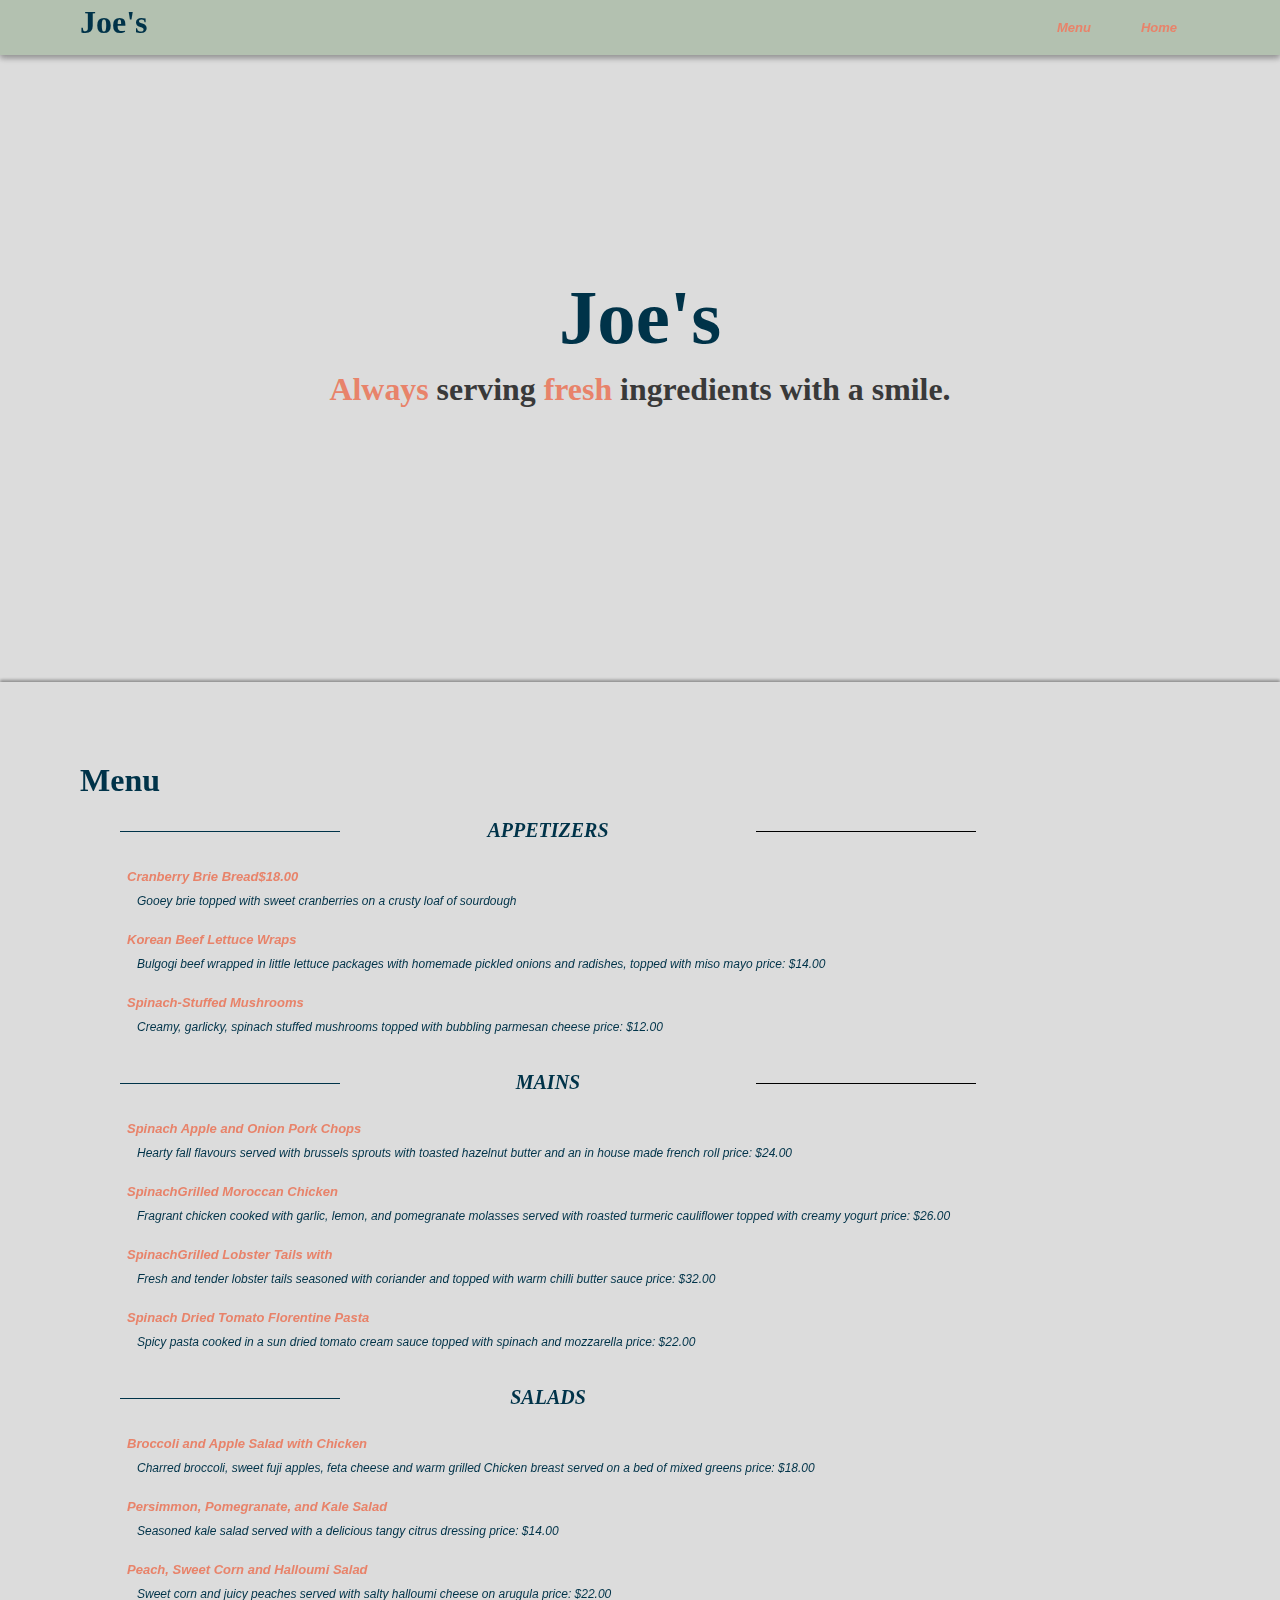
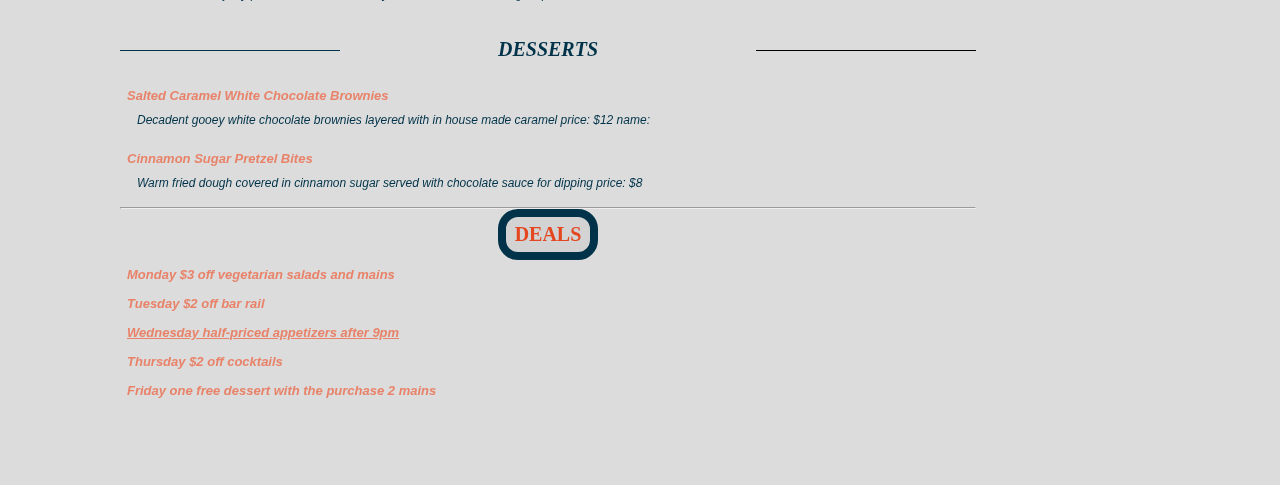
==== index.html @ 5ec44730 "color update on li" ====
<!DOCTYPE html>
<html lang="en">
  <head>
    <meta charset="UTF-8" />
    <meta name="viewport" content="width=device-width, initial-scale=1.0" />
    <meta http-equiv="X-UA-Compatible" content="ie=edge" />
    <link rel="stylesheet" href="./styles-readonly.css" />
    <link
      rel="stylesheet"
      href="https://use.fontawesome.com/releases/v5.5.0/css/all.css"
      integrity="sha384-B4dIYHKNBt8Bc12p+WXckhzcICo0wtJAoU8YZTY5qE0Id1GSseTk6S+L3BlXeVIU"
      crossorigin="anonymous"
    />
    <title>Joe's Restaurant</title>
    <!-- CSS Styling -->
    <style>
      /* FOR THIS CHALLENGE, WRITE ALL OF YOUR STYLING WITHIN THIS <style> TAG */
      /* PART 1 CSS */
      header {
        color: rgb(57, 57, 57);
      }
      h1 {
        font-style: Arial;
        margin-bottom: 10px;
        color: #003349;
      }
      h2 {
        color: #003349;
      }
      h3,
      h4,
      h6 {
        color: #003349;
        font-family: Larish Neue, serif;
        margin: 20px auto;
        text-align: center;
        font-size: 40px;
        max-width: 1000px;
        position: relative;
        font-size: 20px;
        font-style: oblique;
      }

      h3:before {
        content: "";
        display: block;
        width: 220px;
        height: 1px;
        background: #003349;
        position: absolute;
        left: 0;
        top: 50%;
        z-index: 1;
      }
      h3:after {
        content: "";
        display: block;
        width: 220px;
        height: 1px;
        background: #000;
        position: absolute;
        right: 0;
        top: 50%;
        z-index: 1;
      }
      h4:before {
        content: "";
        display: block;
        width: 220px;
        height: 1px;
        background: #003349;
        position: absolute;
        left: 0;
        top: 50%;
        z-index: 1;
      }
      h4:after {
        content: "";
        display: block;
        width: 220px;
        height: 1px;
        background: #000;
        position: absolute;
        right: 0;
        top: 50%;
        z-index: 1;
      }
      h6:before {
        content: "";
        display: block;
        width: 220px;
        height: 1px;
        background: #003349;
        position: absolute;
        left: 0;
        top: 50%;
        z-index: 1;
      }
      h6:after {
        content: "";
        display: block;
        width: 220px;
        height: 1px;
        background: #000;
        position: absolute;
        right: 0;
        top: 50%;
        z-index: 1;
      }
      h7 {
              color: rgb(228, 71, 32);

        text-align: center;
        display: block;
        margin: 0 auto;
        font-weight: 900;
        background: lightgray;
        width: 100px;
        padding: 6px;
        border: 8px solid #003349;
        font-size: 20px;
        border-radius: 20px;
      
      }
    
      p {
        font-family: Larsseit, sans-serif;
        color: #003349;
        font-size: 12px;
        padding: 10px;
        font-weight: 100;
        text-align: justify;
        margin: 0;
        font-style: oblique;
      }
      ul {
        text-align: justify;
        text-align: left;
      }
      li {
        color: rgb(232, 131, 106);

        font-family: Larsseit, sans-serif;
        list-style: none;
        font-size: 13px;
        font-weight: bold;
        text-align: left;
        font-style: italic;
        padding: 7px;
      }
      nav {
        background-color: rgb(179, 193, 176);
      }
      .line {
        color: #003349;
        font-family: Larish Neue, serif;
        margin: 20px auto;
        text-align: center;
        font-size: 40px;
        max-width: 1000px;
        position: relative;
        font-size: 20px;
        font-style: oblique;
      }

      .line::before {
        content: "";
        display: block;
        width: 220px;
        height: 1px;
        background: #003349;
        position: absolute;
        left: 0;
        top: 50%;
      }
      .container {
        max-width: 80%;
      }
      .highlight {
        color: rgb(232, 131, 106);
      }
      .apis{
        text-decoration: underline;
      }
 
      /* PART 2 CSS*/
    </style>
    <!-- END OF CSS -->
  </head>
  <body>
    <!-- HTML & CSS: PART 1 -->
    <header>
      <!-- 
      For this <header> element, write the following styling:
        - font color of rgb(57,57,57)
     -->
      <nav>
        <!--
      For this <nav> element, write the following styling:
        - background color of rgb(179,193,176). 
    -->
        <h1>Joe's</h1>
        <ul>
          <li>Menu</li>
          <li>Home</li>
        </ul>
      </nav>
      <div id="hero-container">
        <img
          src="https://drive.google.com/uc?export=view&id=1Jz937sGmWecge5XywqMkmqPoFqliUu9z"
          width="100%"
          alt="hero image"
        />
        <!-- 
        In this div above #greeting, we want to display a nice big hero image. 
        Below this comment, create an image tag and ensure it has the following:
          - Your image should have a width of 100%. 
          - The image you should show lives at this url (https://drive.google.com/uc?export=view&id=1Jz937sGmWecge5XywqMkmqPoFqliUu9z).
      -->

        <div id="greeting">
          <!-- 
          Below this comment, create a level-one header displaying the restaurant name. This is the main title of the page and should be above the slogan.
          Your h1 should have the following styling:
            - The font style should be Arial.
            - Should have a margin bottom of 10 pixels.
          -->
          <h1>Joe's</h1>
          <!-- 
          Apply a class name of "highlight" to each <span> tag in the level-five header below.
          For your class name write the styling to change the color of the font from black to rgb(232,131,106).
          -->
          <h5 id="slogan">
            <span class="highlight">Always</span> serving
            <span class="highlight">fresh</span> ingredients with a smile.
          </h5>
        </div>
        <i class="fas fa-chevron-down"></i>
      </div>
    </header>
    <!-- 
    HTML & CSS: PART 2 
    Follow the instructions / requirements presented in the prep course "Projects" tab > "Restaurant Website & Menu" > "Part 2"
  -->
    <main>
      <div class="container">
        <h2>Menu</h2>
        <!-- Create a restaurant menu here -->
        <ul>
          <h3>APPETIZERS</h3>

          <li>
            <strong> Cranberry Brie Bread</strong><span class="line2">$18.00</span>
            <p>
              Gooey brie topped with sweet cranberries on a crusty loaf of
              sourdough
            </p>
          </li>
          <li>
            <strong> Korean Beef Lettuce Wraps</strong>

            <p>
              Bulgogi beef wrapped in little lettuce packages with homemade
              pickled onions and radishes, topped with miso mayo price: $14.00
            </p>
          </li>
          <li>
            <strong>Spinach-Stuffed Mushrooms</strong>

            <p>
              Creamy, garlicky, spinach stuffed mushrooms topped with bubbling
              parmesan cheese price: $12.00
            </p>
          </li>
          <h4>MAINS</h4>
          <li>
            <strong>Spinach Apple and Onion Pork Chops</strong>
            <p>
              Hearty fall flavours served with brussels sprouts with toasted
              hazelnut butter and an in house made french roll price: $24.00
            </p>
          </li>

          <li>
            <strong>SpinachGrilled Moroccan Chicken</strong>
            <p>
              Fragrant chicken cooked with garlic, lemon, and pomegranate
              molasses served with roasted turmeric cauliflower topped with
              creamy yogurt price: $26.00
            </p>
          </li>
          <li>
            <strong>SpinachGrilled Lobster Tails with</strong>
            <p>
              Fresh and tender lobster tails seasoned with coriander and topped
              with warm chilli butter sauce price: $32.00
            </p>
          </li>
          <li>
            <strong>Spinach Dried Tomato Florentine Pasta</strong>
            <p>
              Spicy pasta cooked in a sun dried tomato cream sauce topped with
              spinach and mozzarella price: $22.00
            </p>
          </li>

          <h5 class="line">SALADS</h5>
          <li>
            <strong>Broccoli and Apple Salad with Chicken</strong>
            <p>
              Charred broccoli, sweet fuji apples, feta cheese and warm grilled
              Chicken breast served on a bed of mixed greens price: $18.00
            </p>
          </li>
          <li>
            <strong>Persimmon, Pomegranate, and Kale Salad</strong>
            <p>
              Seasoned kale salad served with a delicious tangy citrus dressing
              price: $14.00
            </p>
          </li>
          <li>
            <strong> Peach, Sweet Corn and Halloumi Salad </strong>
            <p>
              Sweet corn and juicy peaches served with salty halloumi cheese on
              arugula price: $22.00
            </p>
          </li>

          <h6>DESSERTS</h6>

          <li>
            <strong> Salted Caramel White Chocolate Brownies</strong>
            <p>
              Decadent gooey white chocolate brownies layered with in house made
              caramel price: $12 name:
            </p>
          </li>
          <li>
            <strong> Cinnamon Sugar Pretzel Bites </strong>
            <p>
              Warm fried dough covered in cinnamon sugar served with chocolate
              sauce for dipping price: $8
            </p>
          </li>
          <hr />
          <h7 class="deals"><stro>DEALS</stro></h7>
          <li class="salads">
            <i class="fas fa-spa"></i> Monday<span class="price"> $3 </span> off vegetarian salads and mains
          </li>
          <li class="bar"><i class="fas fa-beer"></i>
            </i>Tuesday<span class="price"> $2</span> off bar rail
          </li>
          <li class="apis"><i class="fas fa-drumstick-bite"></i> Wednesday half-priced appetizers after 9pm</li>
          <li class="cocktails"><i class="fas fa-cocktail"></i>Thursday<span class="price"> $2 </span>off cocktails</li>
          <li class="cream"><i class="fas fa-birthday-cake"></i> Friday one free dessert with the purchase 2 mains
          </li>
        </ul>
      </div>
    </main>
  </body>
</html>
---- styles-readonly.css ----
/* ######## DO NOT MODIFY THIS DOCUMENT ########  */

* {
  margin: 0;
  -webkit-box-sizing: border-box;
  box-sizing: border-box;
}

body {
  background-color: #b3c1b0;
  width: 100vw;
  min-height: 100vh;
}

header {
  width: 100vw;
  height: 53.3vw;
}

header nav {
  display: -webkit-box;
  display: -ms-flexbox;
  display: flex;
  -webkit-box-pack: justify;
  -ms-flex-pack: justify;
  justify-content: space-between;
  -webkit-box-align: center;
  -ms-flex-align: center;
  align-items: center;
  width: 100%;
  min-height: 55px;
  -webkit-box-shadow: 0 3px 6px rgba(0, 0, 0, 0.16),
    0 3px 6px rgba(0, 0, 0, 0.23);
  box-shadow: 0 3px 6px rgba(0, 0, 0, 0.16), 0 3px 6px rgba(0, 0, 0, 0.23);
  padding: 0 5rem;
  position: fixed;
  top: 0;
}

header nav li {
  margin: 0 1rem;
  list-style-type: none;
  display: inline-block;
}

#hero-container {
  position: fixed;
  z-index: -1;
  width: 100vw;
  height: 53.3vw;
  background-color: gainsboro;
  overflow: hidden;
}

#hero-container #greeting {
  position: absolute;
  top: 50%;
  left: 50%;
  font-size: 3vw;
  -webkit-transform: translate(-50%, -50%);
  transform: translate(-50%, -50%);
  text-align: center;
}

#hero-container i {
  position: absolute;
  top: 90%;
  left: 50%;
  font-size: 3vw;
  -webkit-transform: translate(-90%, -50%);
  transform: translate(-90%, -50%);
  text-align: center;
}

main {
  width: 100vw;
  min-height: 100vh;
  background-color: gainsboro;
  -webkit-box-shadow: 0 -2px 3px rgba(0, 0, 0, 0.16),
    0 -2px 3px rgba(0, 0, 0, 0.23);
  box-shadow: 0 -2px 3px rgba(0, 0, 0, 0.16), 0 -2px 3px rgba(0, 0, 0, 0.23);
  padding: 5rem;
}

main h2 {
  font-size: 2rem;
}
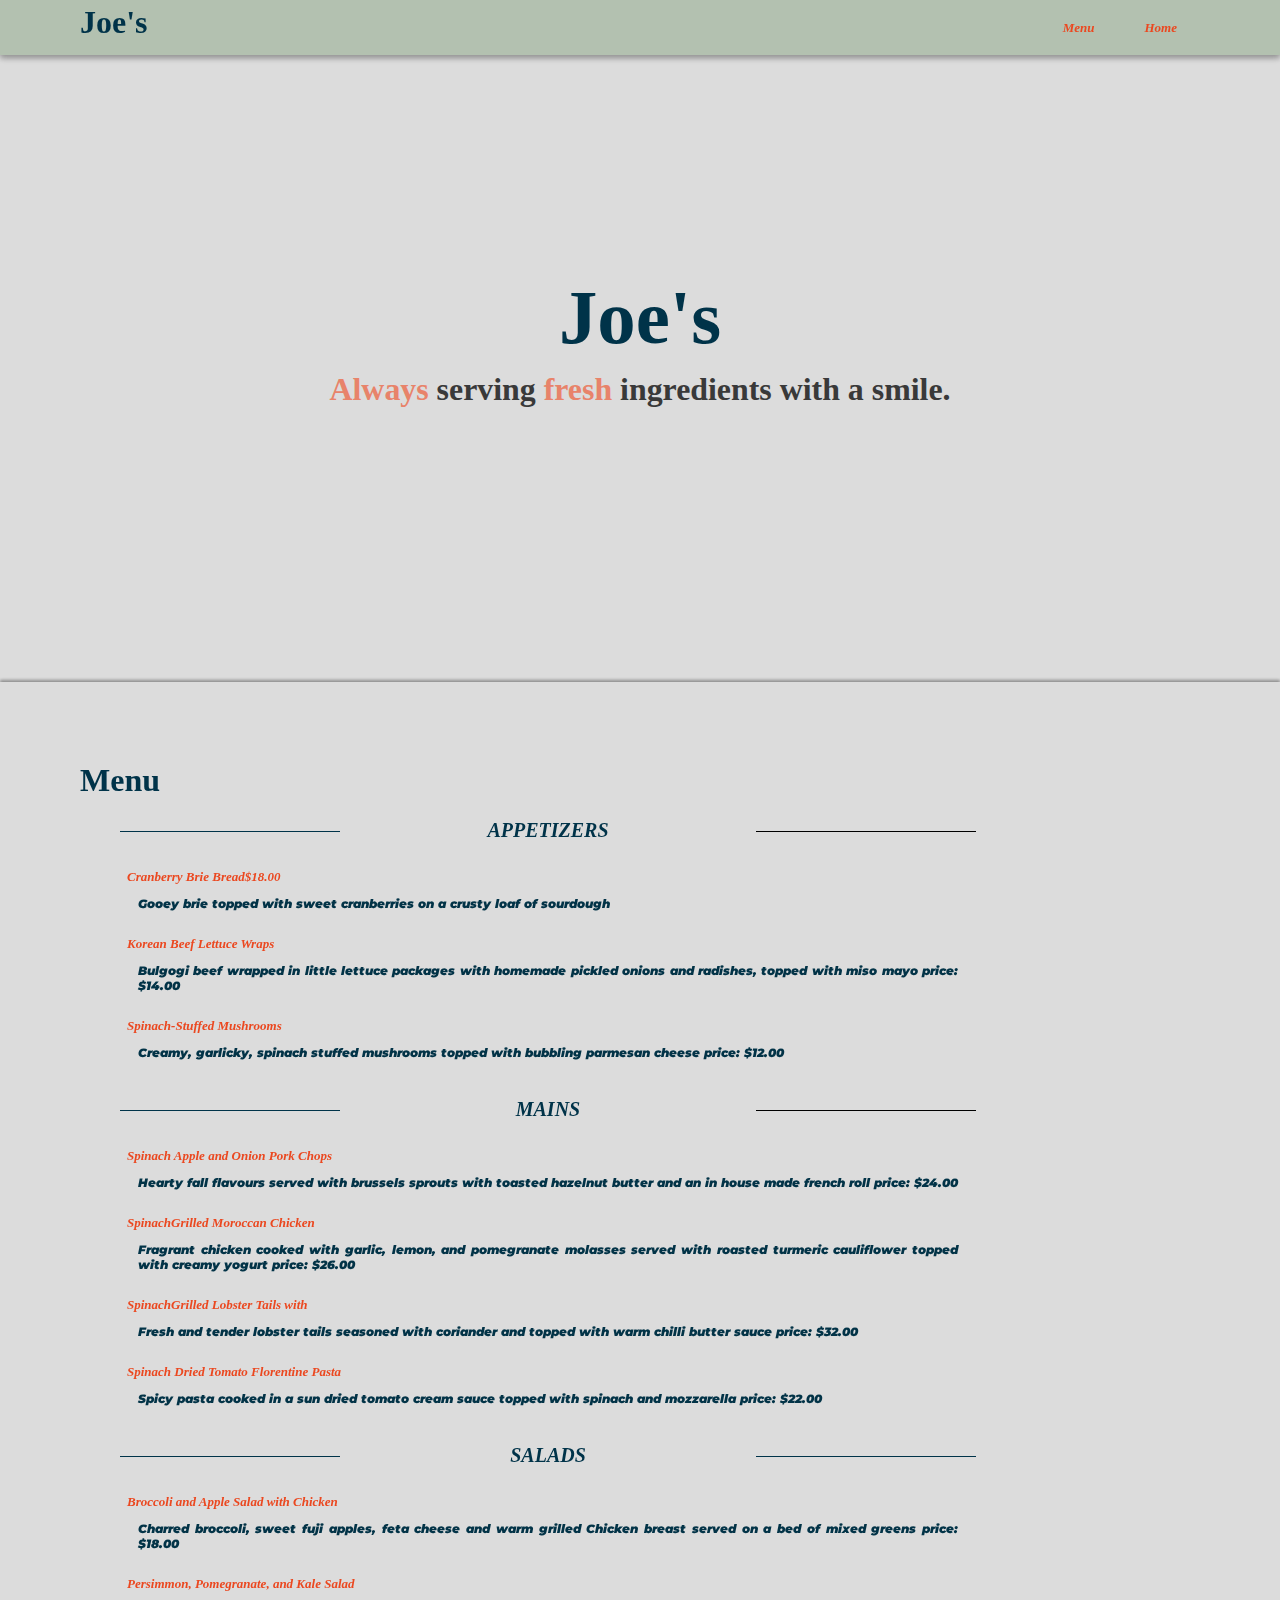
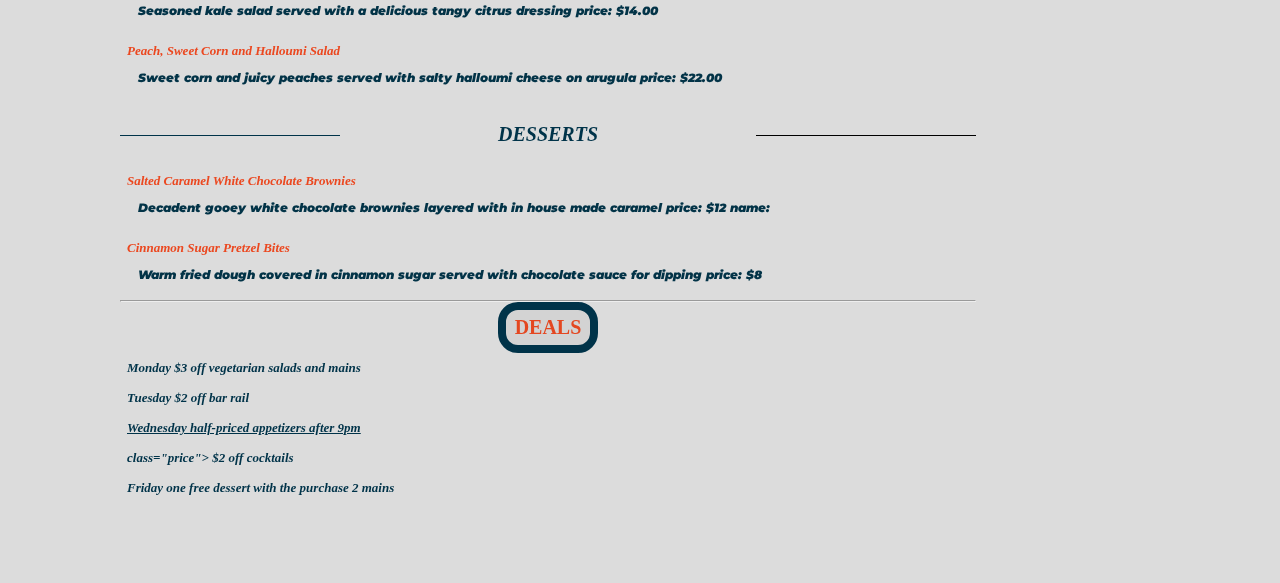
==== commit faf5dec6: "color update" ====
--- a/index.html
+++ b/index.html
@@ -11,6 +11,7 @@
       integrity="sha384-B4dIYHKNBt8Bc12p+WXckhzcICo0wtJAoU8YZTY5qE0Id1GSseTk6S+L3BlXeVIU"
       crossorigin="anonymous"
     />
+    <link href="https://fonts.googleapis.com/css2?family=Montserrat:wght@100&display=swap" rel="stylesheet">
     <title>Joe's Restaurant</title>
     <!-- CSS Styling -->
     <style>
@@ -124,28 +125,27 @@
       }
     
       p {
-        font-family: Larsseit, sans-serif;
-        color: #003349;
+        font-family: 'Montserrat', sans-serif;
+        color: #023347;
         font-size: 12px;
-        padding: 10px;
-        font-weight: 100;
+        padding: 11px;
+        font-weight: 1000;
         text-align: justify;
         margin: 0;
-        font-style: oblique;
+        font-style: italic;
       }
       ul {
         text-align: justify;
         text-align: left;
       }
       li {
-        color: rgb(232, 131, 106);
-
-        font-family: Larsseit, sans-serif;
+        color: rgb(235, 72, 32);
+        font-family: 'New Tegomin', serif;
         list-style: none;
         font-size: 13px;
         font-weight: bold;
         text-align: left;
-        font-style: italic;
+        font-style: oblique; 
         padding: 7px;
       }
       nav {
@@ -173,6 +173,17 @@
         left: 0;
         top: 50%;
       }
+        .line::after {
+        content: "";
+        display: block;
+        width: 220px;
+        height: 1px;
+        background: #003349;
+        position: absolute;
+        right: 0;
+        top: 50%;
+      }
+      
       .container {
         max-width: 80%;
       }
@@ -181,8 +192,38 @@
       }
       .apis{
         text-decoration: underline;
-      }
+        color: #003349;
+
+      }
+      .bar{
+      color: #003349;
+
+      }
+      .cocktails{
+                  color: #003349;
+
+      }
+    .salads{
+                color: #003349;
+
+    }  
+    .cream{
+                color: #003349;
+
+    }
+    .drum{
+      color:  #E65239;
+    }
  
+    .coktail{
+        color:#00ABF4;
+    }
+    .bday{
+       color:#F662D1 ;
+    }
+    .spa{
+        color: #A1AE25;
+    }
       /* PART 2 CSS*/
     </style>
     <!-- END OF CSS -->
@@ -345,15 +386,15 @@
           </li>
           <hr />
           <h7 class="deals"><stro>DEALS</stro></h7>
-          <li class="salads">
-            <i class="fas fa-spa"></i> Monday<span class="price"> $3 </span> off vegetarian salads and mains
+          <li class="salads"><span class="spa">
+            <i class="fas fa-spa"></i></span> Monday<span class="price"> $3 </span> off vegetarian salads and mains
           </li>
           <li class="bar"><i class="fas fa-beer"></i>
             </i>Tuesday<span class="price"> $2</span> off bar rail
           </li>
-          <li class="apis"><i class="fas fa-drumstick-bite"></i> Wednesday half-priced appetizers after 9pm</li>
-          <li class="cocktails"><i class="fas fa-cocktail"></i>Thursday<span class="price"> $2 </span>off cocktails</li>
-          <li class="cream"><i class="fas fa-birthday-cake"></i> Friday one free dessert with the purchase 2 mains
+          <li class="apis"><span class="drum"><i class="fas fa-drumstick-bite"></i></span>  Wednesday half-priced appetizers after 9pm</li>
+          <li class="cocktails"><span class="coktail"><i class="fas fa-cocktail"></i></span> class="price"> $2 </span>off cocktails</li>
+          <li class="cream"><span class="bday"><i class="fas fa-birthday-cake"></i></span> Friday one free dessert with the purchase 2 mains
           </li>
         </ul>
       </div>
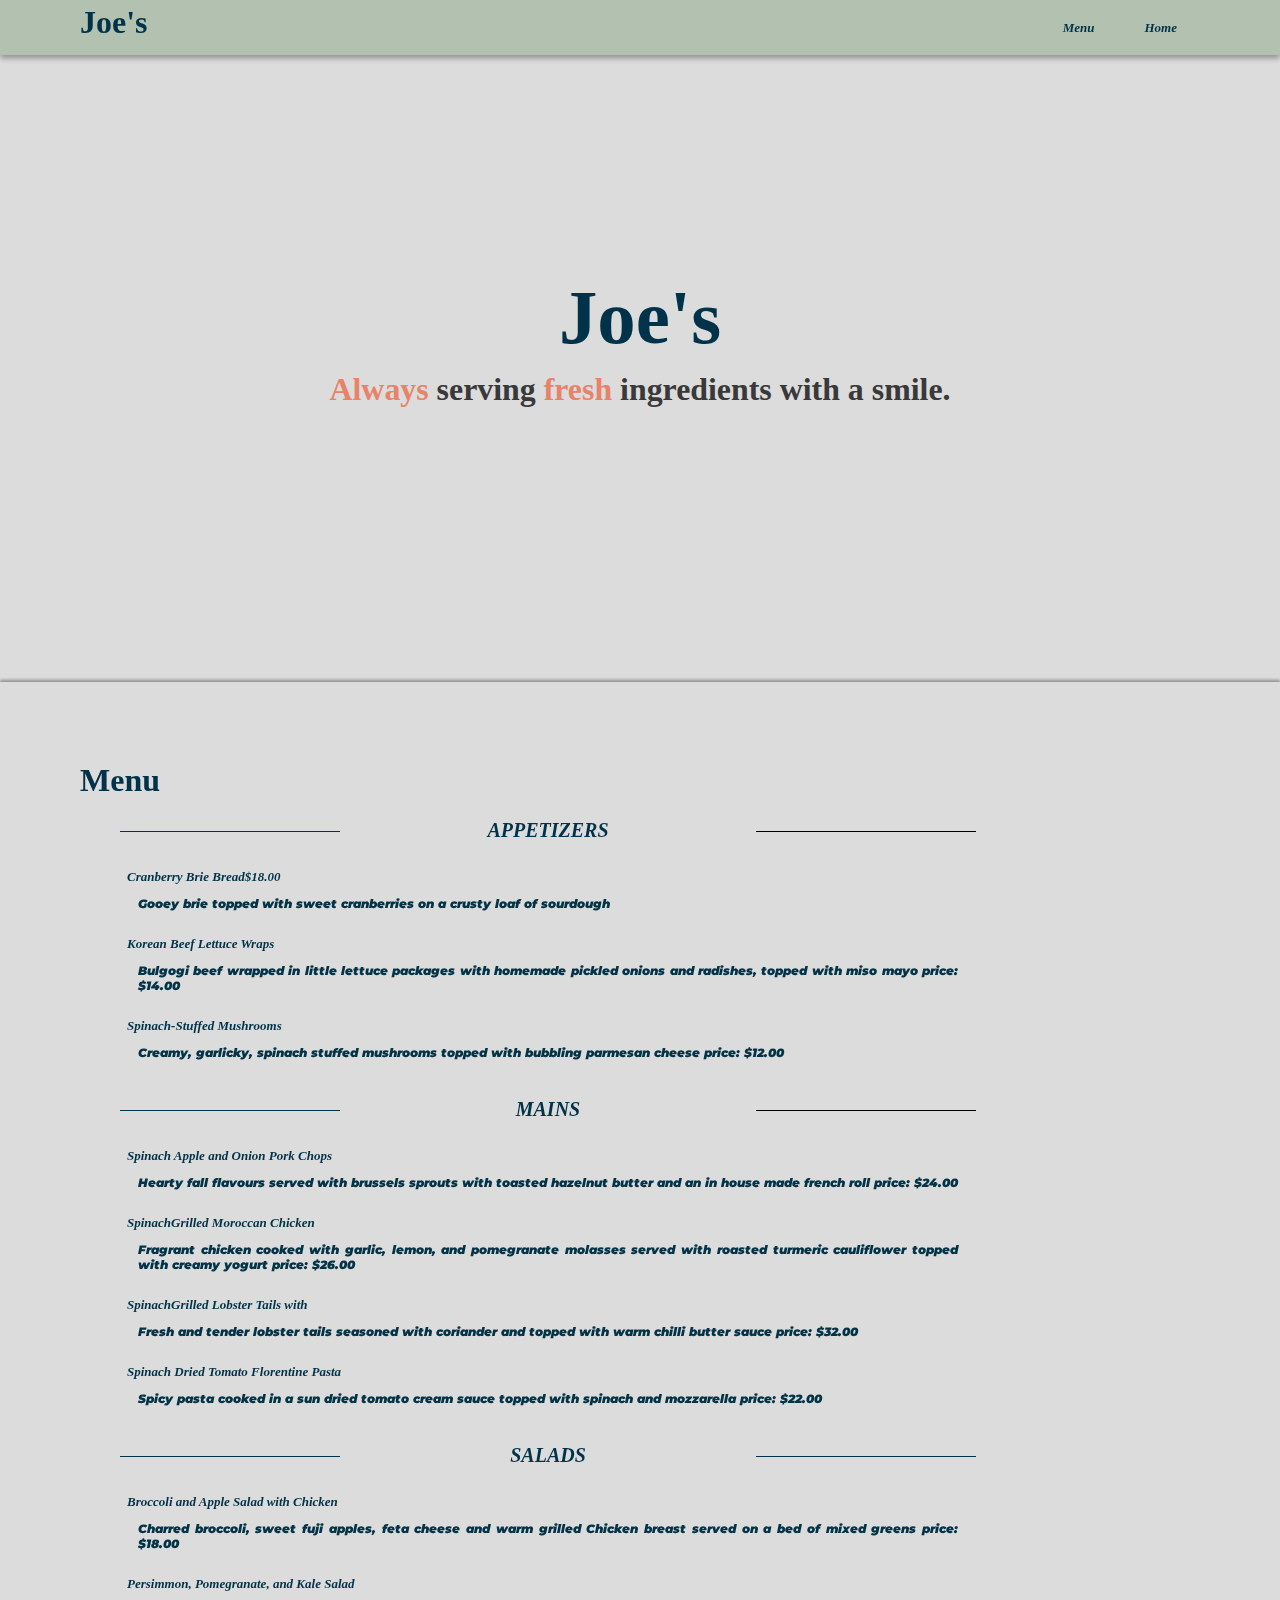
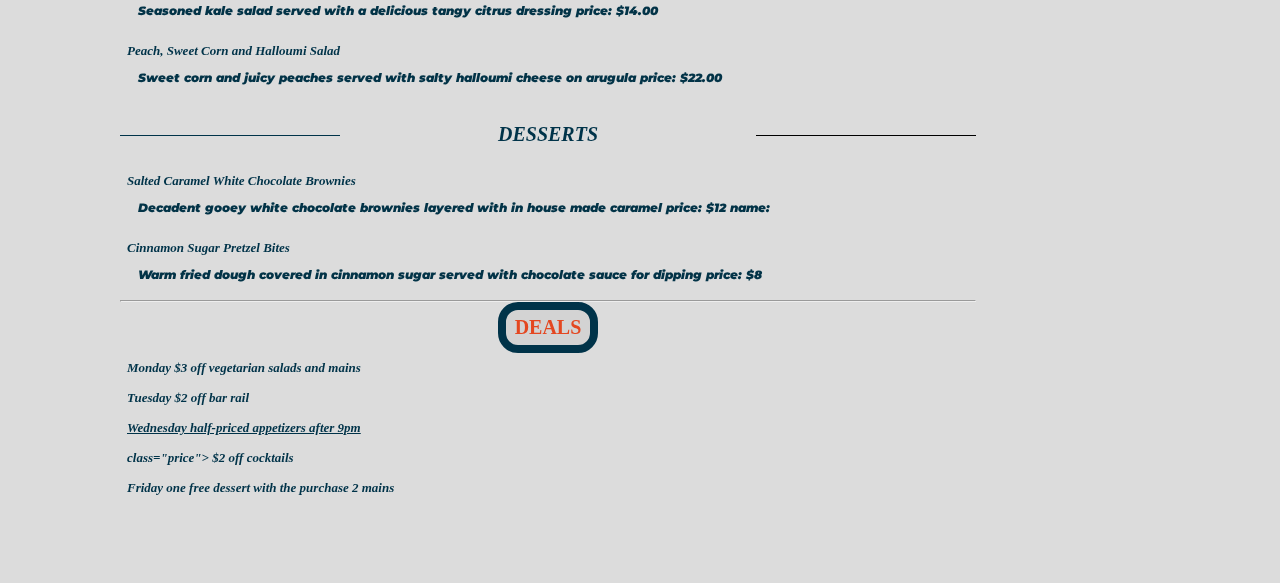
==== commit 05ca2589: "color update" ====
--- a/index.html
+++ b/index.html
@@ -139,7 +139,7 @@
         text-align: left;
       }
       li {
-        color: rgb(235, 72, 32);
+        color: #003349;
         font-family: 'New Tegomin', serif;
         list-style: none;
         font-size: 13px;
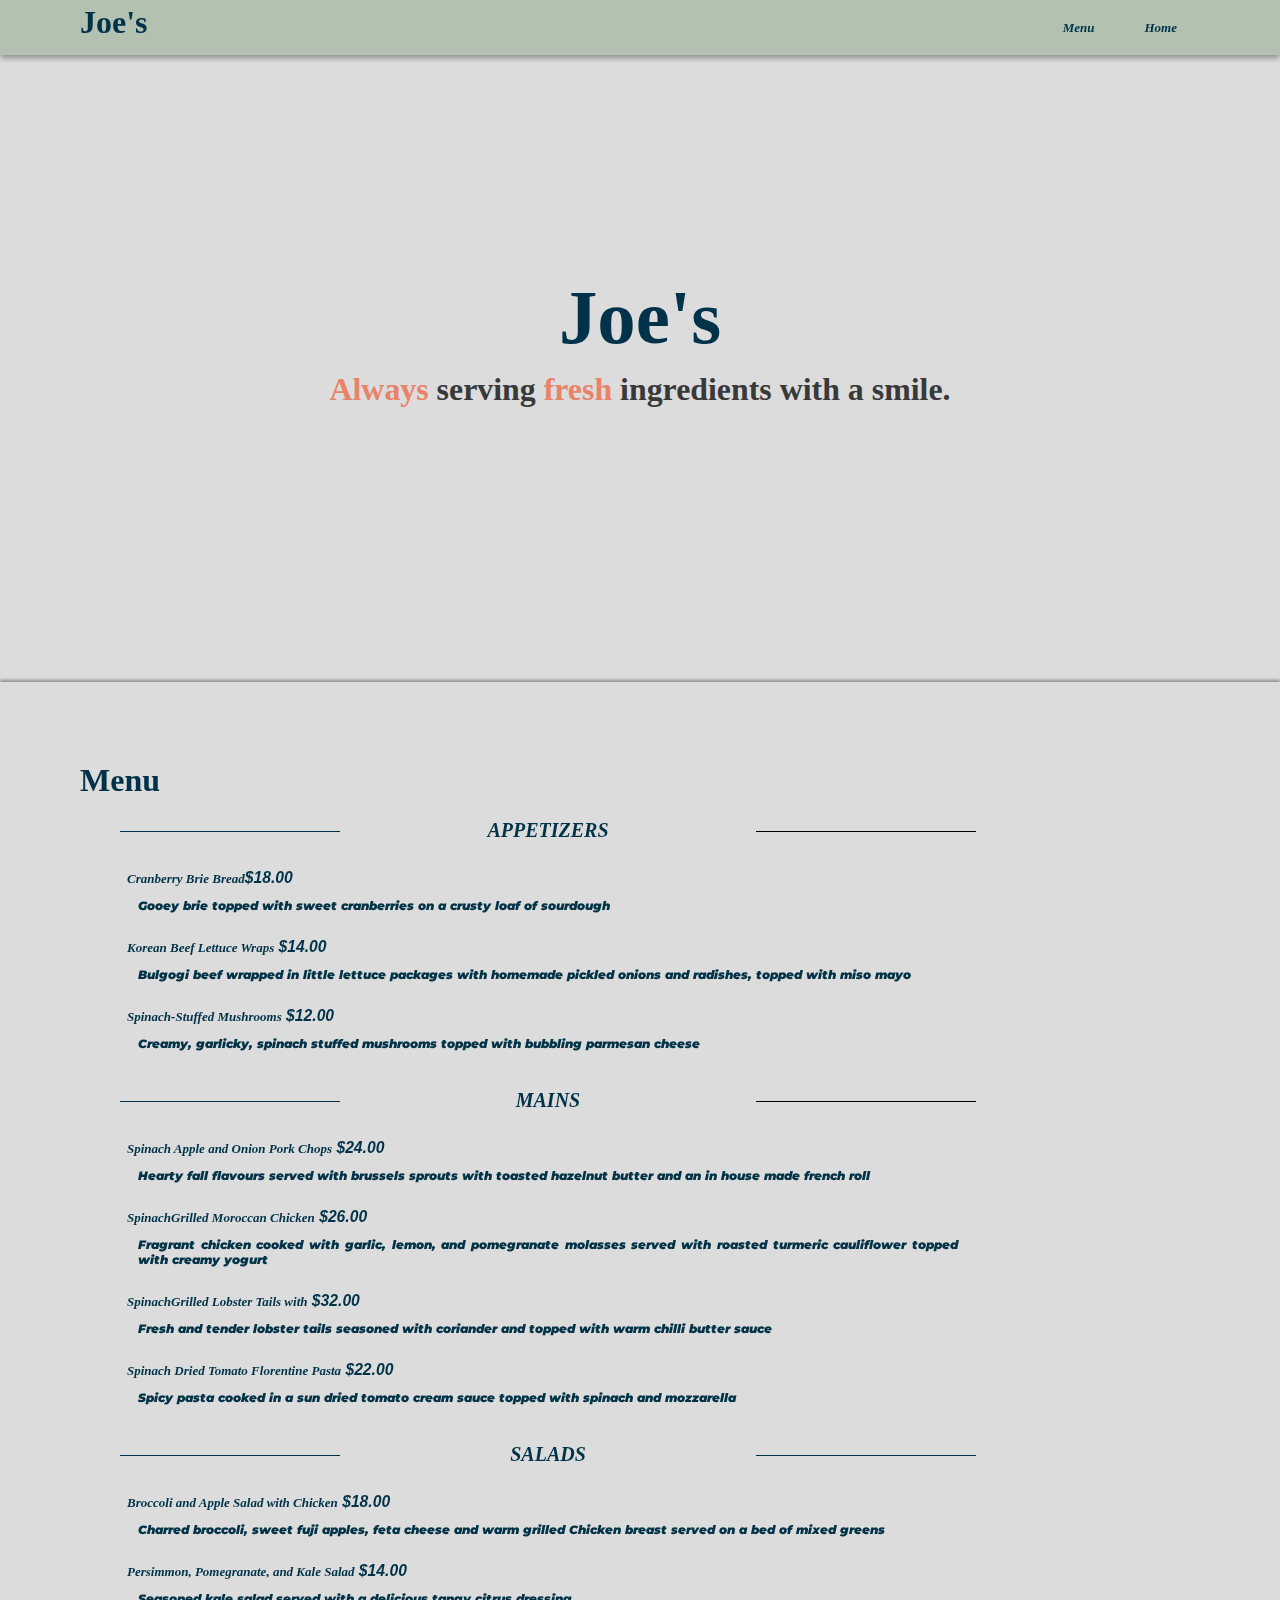
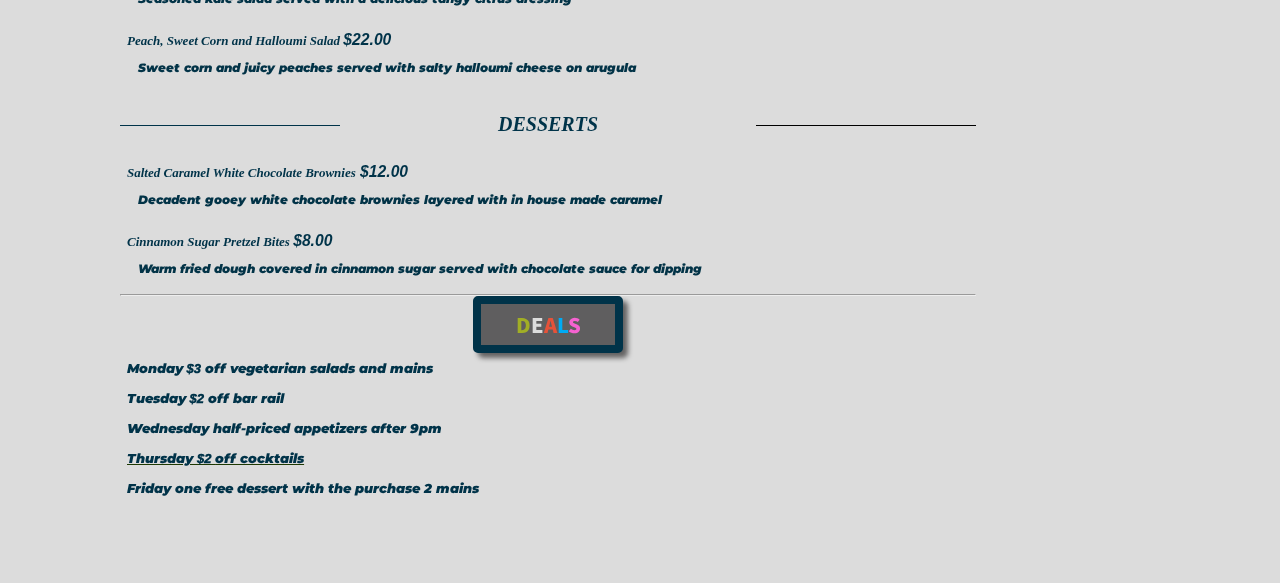
==== commit 9b1a7080: "color update" ====
--- a/index.html
+++ b/index.html
@@ -10,7 +10,11 @@
       href="https://use.fontawesome.com/releases/v5.5.0/css/all.css"
       integrity="sha384-B4dIYHKNBt8Bc12p+WXckhzcICo0wtJAoU8YZTY5qE0Id1GSseTk6S+L3BlXeVIU"
       crossorigin="anonymous"
-    />
+    /><link rel="preconnect" href="https://fonts.gstatic.com">
+<link href="https://fonts.googleapis.com/css2?family=Noto+Sans+JP:wght@100&display=swap" rel="stylesheet">
+
+    <link rel="preconnect" href="https://fonts.gstatic.com">
+<link href="https://fonts.googleapis.com/css2?family=Original+Surfer&display=swap" rel="stylesheet">
     <link href="https://fonts.googleapis.com/css2?family=Montserrat:wght@100&display=swap" rel="stylesheet">
     <title>Joe's Restaurant</title>
     <!-- CSS Styling -->
@@ -109,19 +113,21 @@
         z-index: 1;
       }
       h7 {
-              color: rgb(228, 71, 32);
-
+        color: #003349;
         text-align: center;
         display: block;
         margin: 0 auto;
         font-weight: 900;
-        background: lightgray;
-        width: 100px;
+        background: rgb(95, 94, 95);
+        width: 150px;
         padding: 6px;
         border: 8px solid #003349;
         font-size: 20px;
-        border-radius: 20px;
-      
+        border-radius: 5px;
+        box-shadow: 5px 5px 5px rgba(20, 19, 19, 0.6);
+
+
+font-family: 'Noto Sans JP', sans-serif;
       }
     
       p {
@@ -141,6 +147,7 @@
       li {
         color: #003349;
         font-family: 'New Tegomin', serif;
+        
         list-style: none;
         font-size: 13px;
         font-weight: bold;
@@ -190,27 +197,16 @@
       .highlight {
         color: rgb(232, 131, 106);
       }
-      .apis{
-        text-decoration: underline;
-        color: #003349;
-
-      }
-      .bar{
+      .apis,.bar,.cocktails,.salads,.cream {
       color: #003349;
-
-      }
-      .cocktails{
-                  color: #003349;
-
-      }
-    .salads{
-                color: #003349;
-
-    }  
-    .cream{
-                color: #003349;
-
-    }
+    font-family: 'Montserrat', sans-serif;
+      font-weight:1000;
+      }
+    .cocktails{
+        text-decoration: underline rgb(29, 56, 2);
+        
+    }
+    
     .drum{
       color:  #E65239;
     }
@@ -224,6 +220,27 @@
     .spa{
         color: #A1AE25;
     }
+    .star{
+        font-size: 11px;
+        position: relative;
+        color: #DCDCDC;
+
+        
+    }
+    .price{
+             color:  #003349;
+             font-weight: bolder;
+         font-family: 'Antonio', sans-serif;
+
+    }
+    .white{
+        color:#DCDCDC ;
+    }
+    .price2{
+        font-size: 15.7px;
+        font-family: 'Antonio', sans-serif;
+    }
+    
       /* PART 2 CSS*/
     </style>
     <!-- END OF CSS -->
@@ -291,101 +308,101 @@
           <h3>APPETIZERS</h3>
 
           <li>
-            <strong> Cranberry Brie Bread</strong><span class="line2">$18.00</span>
+            <strong> Cranberry Brie Bread</strong><span class="price2">$18.00</span>
             <p>
               Gooey brie topped with sweet cranberries on a crusty loaf of
               sourdough
             </p>
           </li>
           <li>
-            <strong> Korean Beef Lettuce Wraps</strong>
+            <strong> Korean Beef Lettuce Wraps</strong><span class="price2"> $14.00</span>
 
             <p>
               Bulgogi beef wrapped in little lettuce packages with homemade
-              pickled onions and radishes, topped with miso mayo price: $14.00
-            </p>
-          </li>
-          <li>
-            <strong>Spinach-Stuffed Mushrooms</strong>
+              pickled onions and radishes, topped with miso mayo 
+            </p>
+          </li>
+          <li>
+            <strong>Spinach-Stuffed Mushrooms</strong><span class="price2"> $12.00</span>
 
             <p>
               Creamy, garlicky, spinach stuffed mushrooms topped with bubbling
-              parmesan cheese price: $12.00
+              parmesan cheese
             </p>
           </li>
           <h4>MAINS</h4>
           <li>
-            <strong>Spinach Apple and Onion Pork Chops</strong>
+            <strong>Spinach Apple and Onion Pork Chops</strong><span class="price2"> $24.00</span>
             <p>
               Hearty fall flavours served with brussels sprouts with toasted
-              hazelnut butter and an in house made french roll price: $24.00
-            </p>
-          </li>
-
-          <li>
-            <strong>SpinachGrilled Moroccan Chicken</strong>
+              hazelnut butter and an in house made french roll 
+            </p>
+          </li>
+
+          <li>
+            <strong>SpinachGrilled Moroccan Chicken</strong><span class="price2"> $26.00</span>
             <p>
               Fragrant chicken cooked with garlic, lemon, and pomegranate
               molasses served with roasted turmeric cauliflower topped with
-              creamy yogurt price: $26.00
-            </p>
-          </li>
-          <li>
-            <strong>SpinachGrilled Lobster Tails with</strong>
+              creamy yogurt
+            </p>
+          </li>
+          <li>
+            <strong>SpinachGrilled Lobster Tails with</strong><span class="price2"> $32.00</span>
             <p>
               Fresh and tender lobster tails seasoned with coriander and topped
-              with warm chilli butter sauce price: $32.00
-            </p>
-          </li>
-          <li>
-            <strong>Spinach Dried Tomato Florentine Pasta</strong>
+              with warm chilli butter sauce
+            </p>
+          </li>
+          <li>
+            <strong>Spinach Dried Tomato Florentine Pasta</strong><span class="price2"> $22.00</span>
             <p>
               Spicy pasta cooked in a sun dried tomato cream sauce topped with
-              spinach and mozzarella price: $22.00
+              spinach and mozzarella 
             </p>
           </li>
 
           <h5 class="line">SALADS</h5>
           <li>
-            <strong>Broccoli and Apple Salad with Chicken</strong>
+            <strong>Broccoli and Apple Salad with Chicken</strong><span class="price2"> $18.00</span>
             <p>
               Charred broccoli, sweet fuji apples, feta cheese and warm grilled
-              Chicken breast served on a bed of mixed greens price: $18.00
-            </p>
-          </li>
-          <li>
-            <strong>Persimmon, Pomegranate, and Kale Salad</strong>
+              Chicken breast served on a bed of mixed greens
+            </p>
+          </li>
+          <li>
+            <strong>Persimmon, Pomegranate, and Kale Salad</strong><span class="price2"> $14.00</span>
             <p>
               Seasoned kale salad served with a delicious tangy citrus dressing
-              price: $14.00
-            </p>
-          </li>
-          <li>
-            <strong> Peach, Sweet Corn and Halloumi Salad </strong>
+              
+            </p>
+          </li>
+          <li>
+            <strong> Peach, Sweet Corn and Halloumi Salad </strong><span class="price2"> $22.00</span>
             <p>
               Sweet corn and juicy peaches served with salty halloumi cheese on
-              arugula price: $22.00
+              arugula 
             </p>
           </li>
 
           <h6>DESSERTS</h6>
 
           <li>
-            <strong> Salted Caramel White Chocolate Brownies</strong>
+            <strong> Salted Caramel White Chocolate Brownies</strong><span class="price2"> $12.00</span>
             <p>
               Decadent gooey white chocolate brownies layered with in house made
-              caramel price: $12 name:
-            </p>
-          </li>
-          <li>
-            <strong> Cinnamon Sugar Pretzel Bites </strong>
+              caramel
+            </p>
+          </li>
+          <li>
+            <strong> Cinnamon Sugar Pretzel Bites </strong><span class="price2"> $8.00</span>
             <p>
               Warm fried dough covered in cinnamon sugar served with chocolate
-              sauce for dipping price: $8
+              sauce for dipping 
             </p>
           </li>
           <hr />
-          <h7 class="deals"><stro>DEALS</stro></h7>
+          <h7 class="deals"><stro><span class="star"><i class="fas fa-star"></i></span></i><span class="spa"> D</span><span class="white">E</span></span><span class="fa-coktail"><span class="drum">A</span></span><span class="coktail">L</span><span class="bday">S</span><span class="star"> <i class="fas fa-star"></i></span></h7>
           <li class="salads"><span class="spa">
             <i class="fas fa-spa"></i></span> Monday<span class="price"> $3 </span> off vegetarian salads and mains
           </li>
@@ -393,7 +410,7 @@
             </i>Tuesday<span class="price"> $2</span> off bar rail
           </li>
           <li class="apis"><span class="drum"><i class="fas fa-drumstick-bite"></i></span>  Wednesday half-priced appetizers after 9pm</li>
-          <li class="cocktails"><span class="coktail"><i class="fas fa-cocktail"></i></span> class="price"> $2 </span>off cocktails</li>
+          <li class="cocktails"><span class="coktail"><i class="fas fa-cocktail"></i></span> Thursday <span class="price">$2 </span>off cocktails </li>
           <li class="cream"><span class="bday"><i class="fas fa-birthday-cake"></i></span> Friday one free dessert with the purchase 2 mains
           </li>
         </ul>
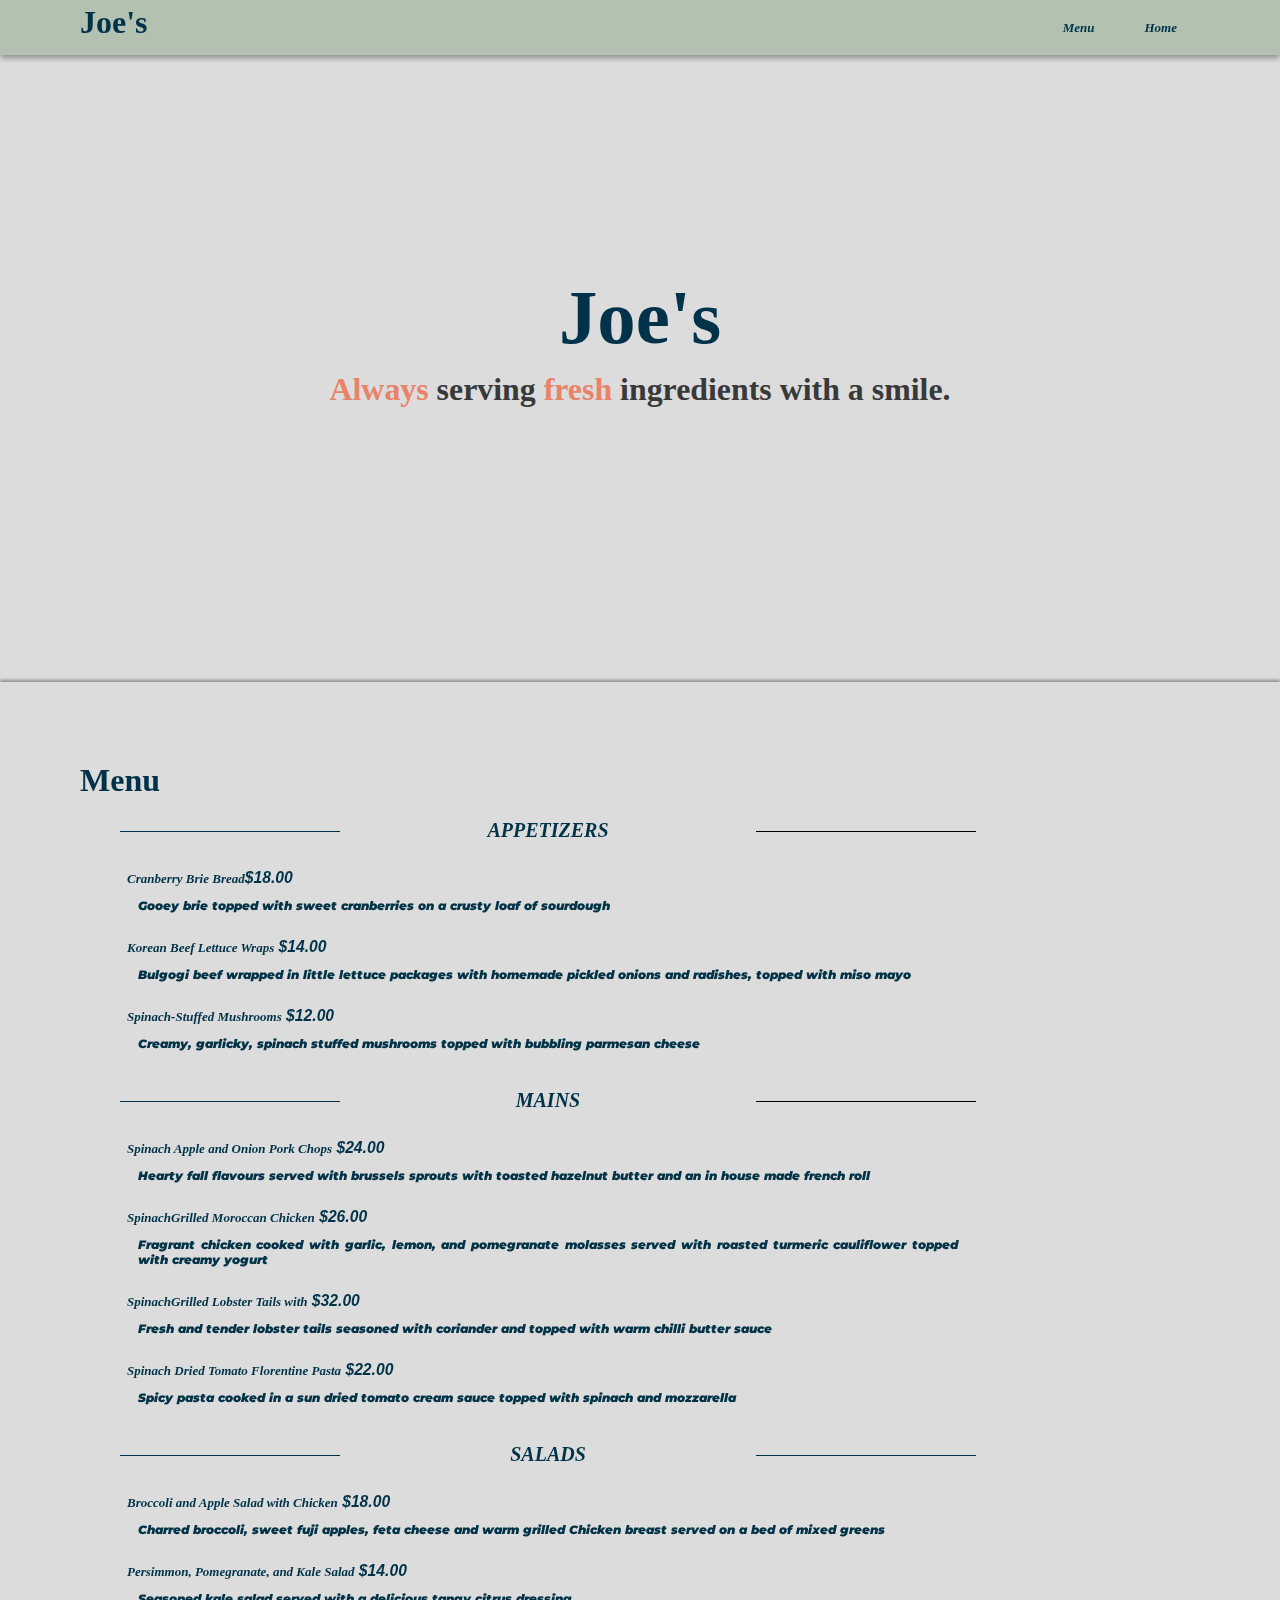
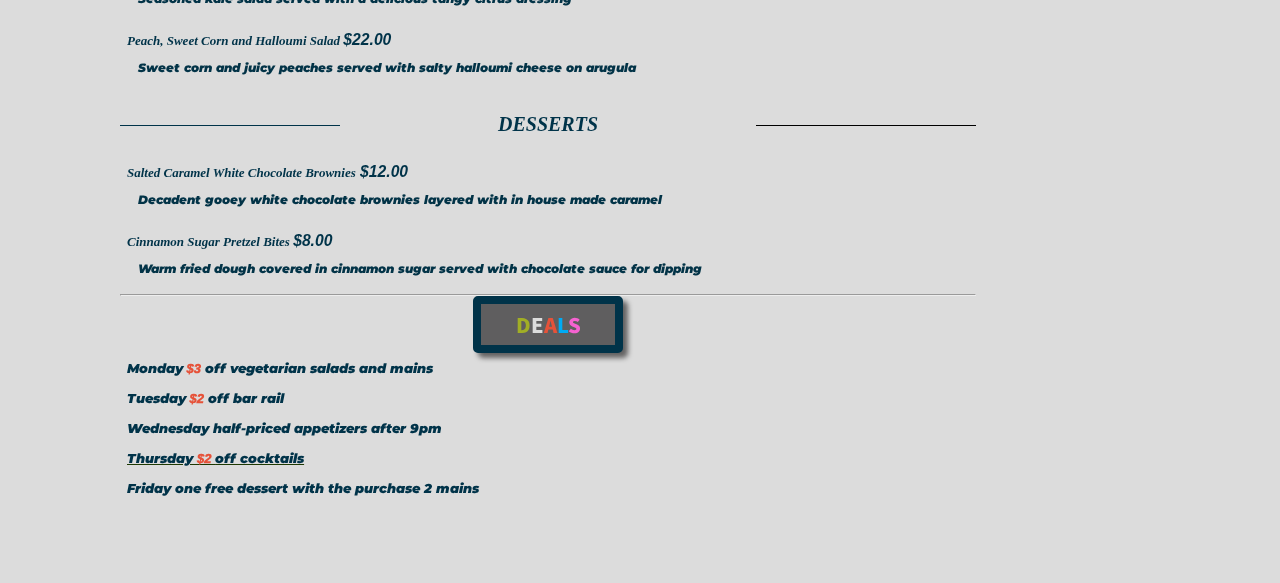
==== commit 348d3b3f: "color update" ====
--- a/index.html
+++ b/index.html
@@ -55,7 +55,7 @@
         position: absolute;
         left: 0;
         top: 50%;
-        z-index: 1;
+        z-index: 2;
       }
       h3:after {
         content: "";
@@ -191,8 +191,10 @@
         top: 50%;
       }
       
+      
       .container {
         max-width: 80%;
+        margin:0;
       }
       .highlight {
         color: rgb(232, 131, 106);
@@ -228,7 +230,7 @@
         
     }
     .price{
-             color:  #003349;
+             color:  #E65239;
              font-weight: bolder;
          font-family: 'Antonio', sans-serif;
 
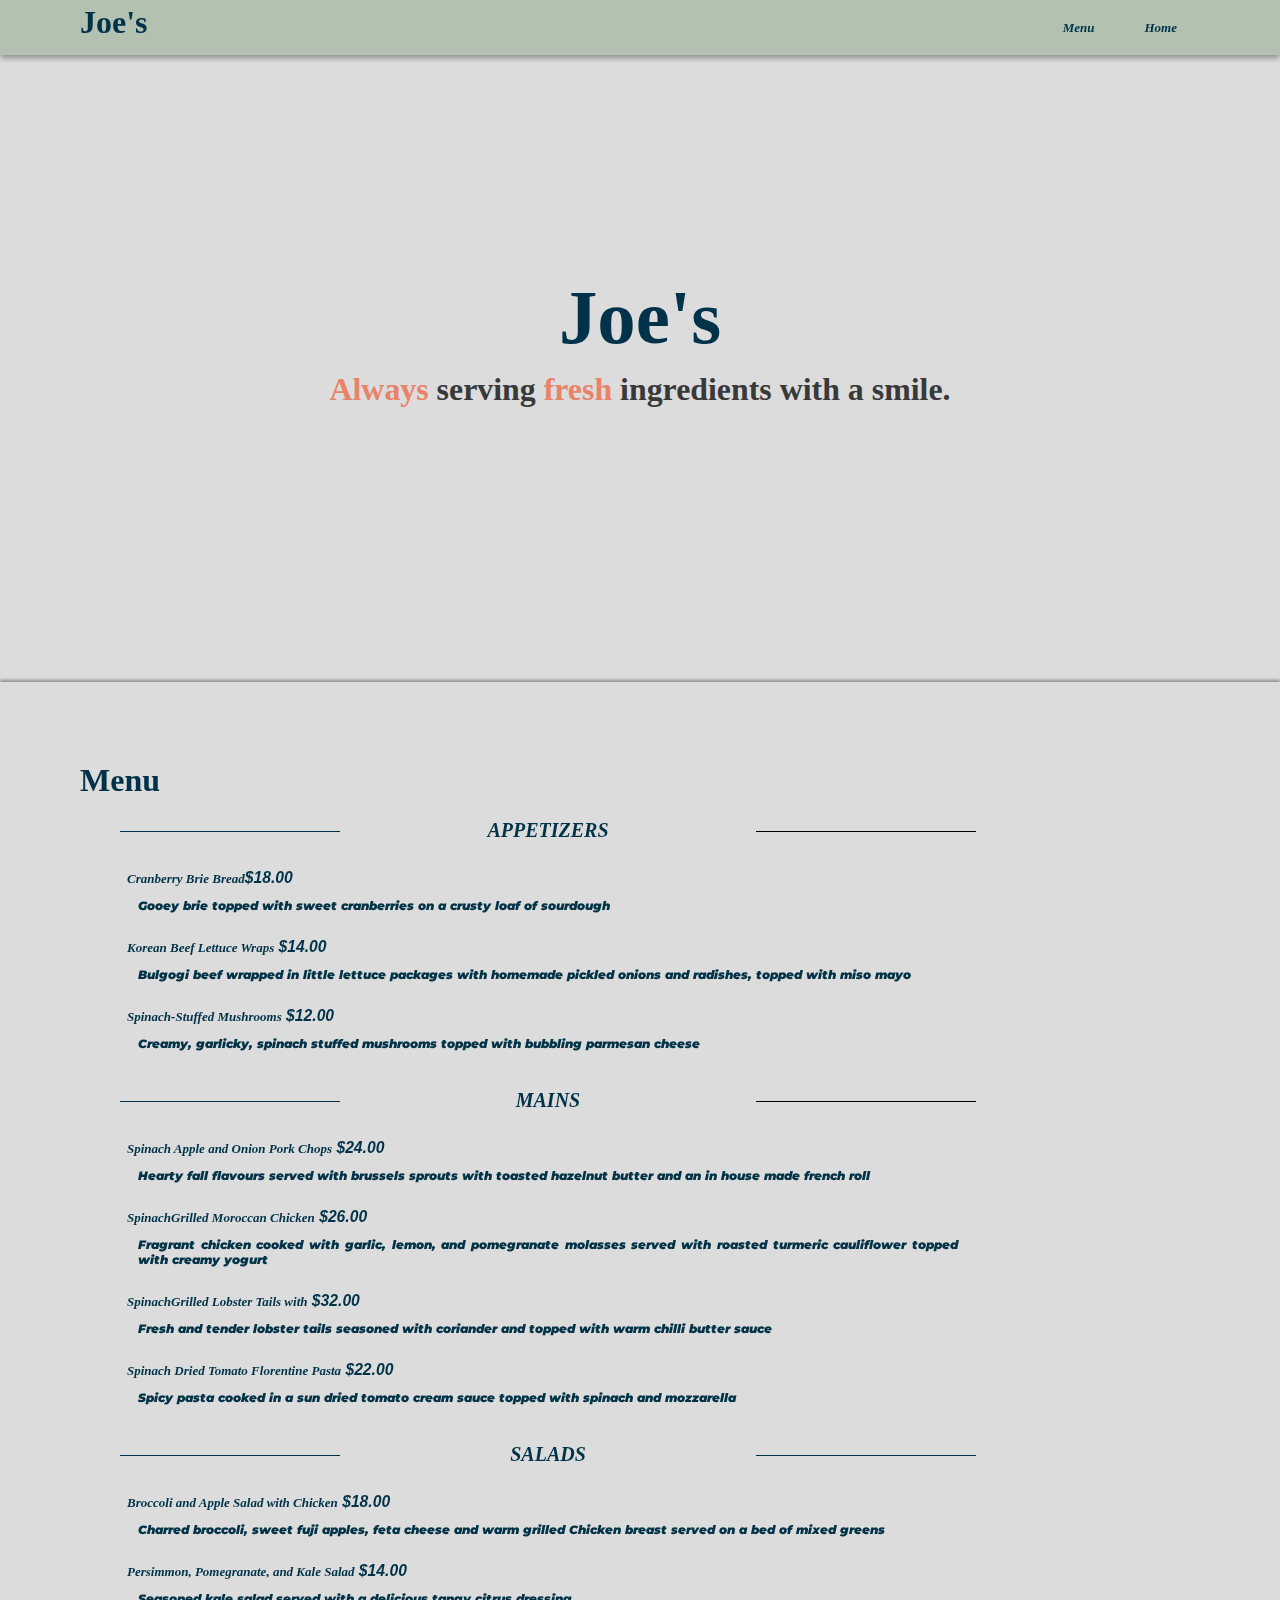
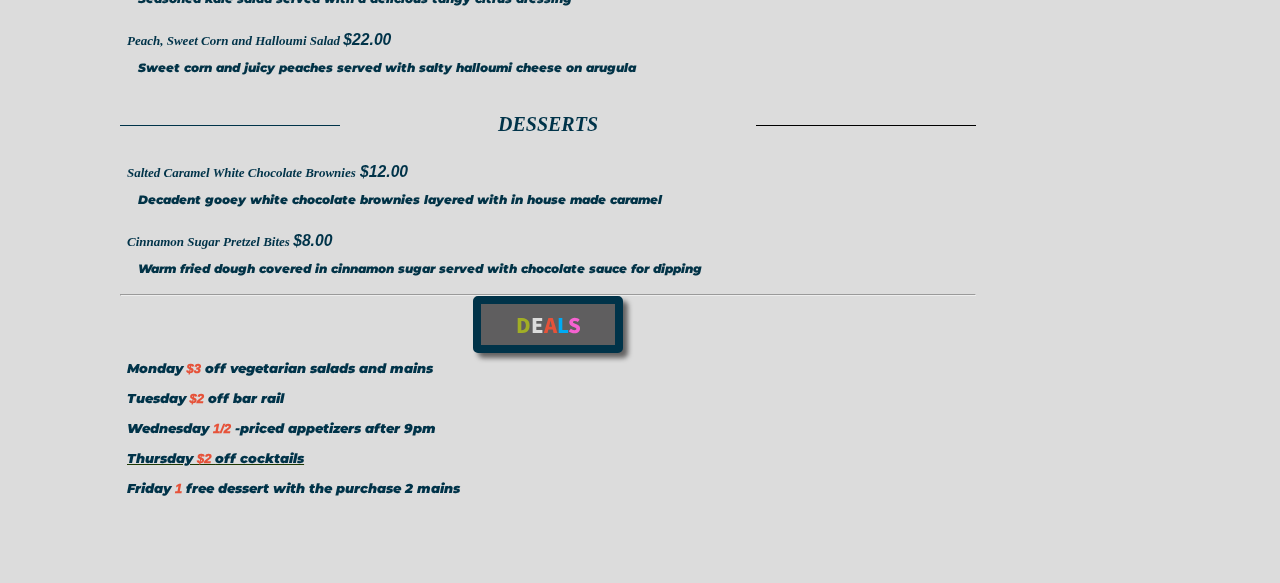
==== commit 07a67d57: "color change" ====
--- a/index.html
+++ b/index.html
@@ -194,7 +194,7 @@
       
       .container {
         max-width: 80%;
-        margin:0;
+        
       }
       .highlight {
         color: rgb(232, 131, 106);
@@ -411,9 +411,9 @@
           <li class="bar"><i class="fas fa-beer"></i>
             </i>Tuesday<span class="price"> $2</span> off bar rail
           </li>
-          <li class="apis"><span class="drum"><i class="fas fa-drumstick-bite"></i></span>  Wednesday half-priced appetizers after 9pm</li>
+          <li class="apis"><span class="drum"><i class="fas fa-drumstick-bite"></i></span>  Wednesday <span class="price">1/2 </span>-priced appetizers after 9pm</li>
           <li class="cocktails"><span class="coktail"><i class="fas fa-cocktail"></i></span> Thursday <span class="price">$2 </span>off cocktails </li>
-          <li class="cream"><span class="bday"><i class="fas fa-birthday-cake"></i></span> Friday one free dessert with the purchase 2 mains
+          <li class="cream"><span class="bday"><i class="fas fa-birthday-cake"></i></span> Friday  <span class="price">1 </span>free dessert with the purchase 2 mains
           </li>
         </ul>
       </div>
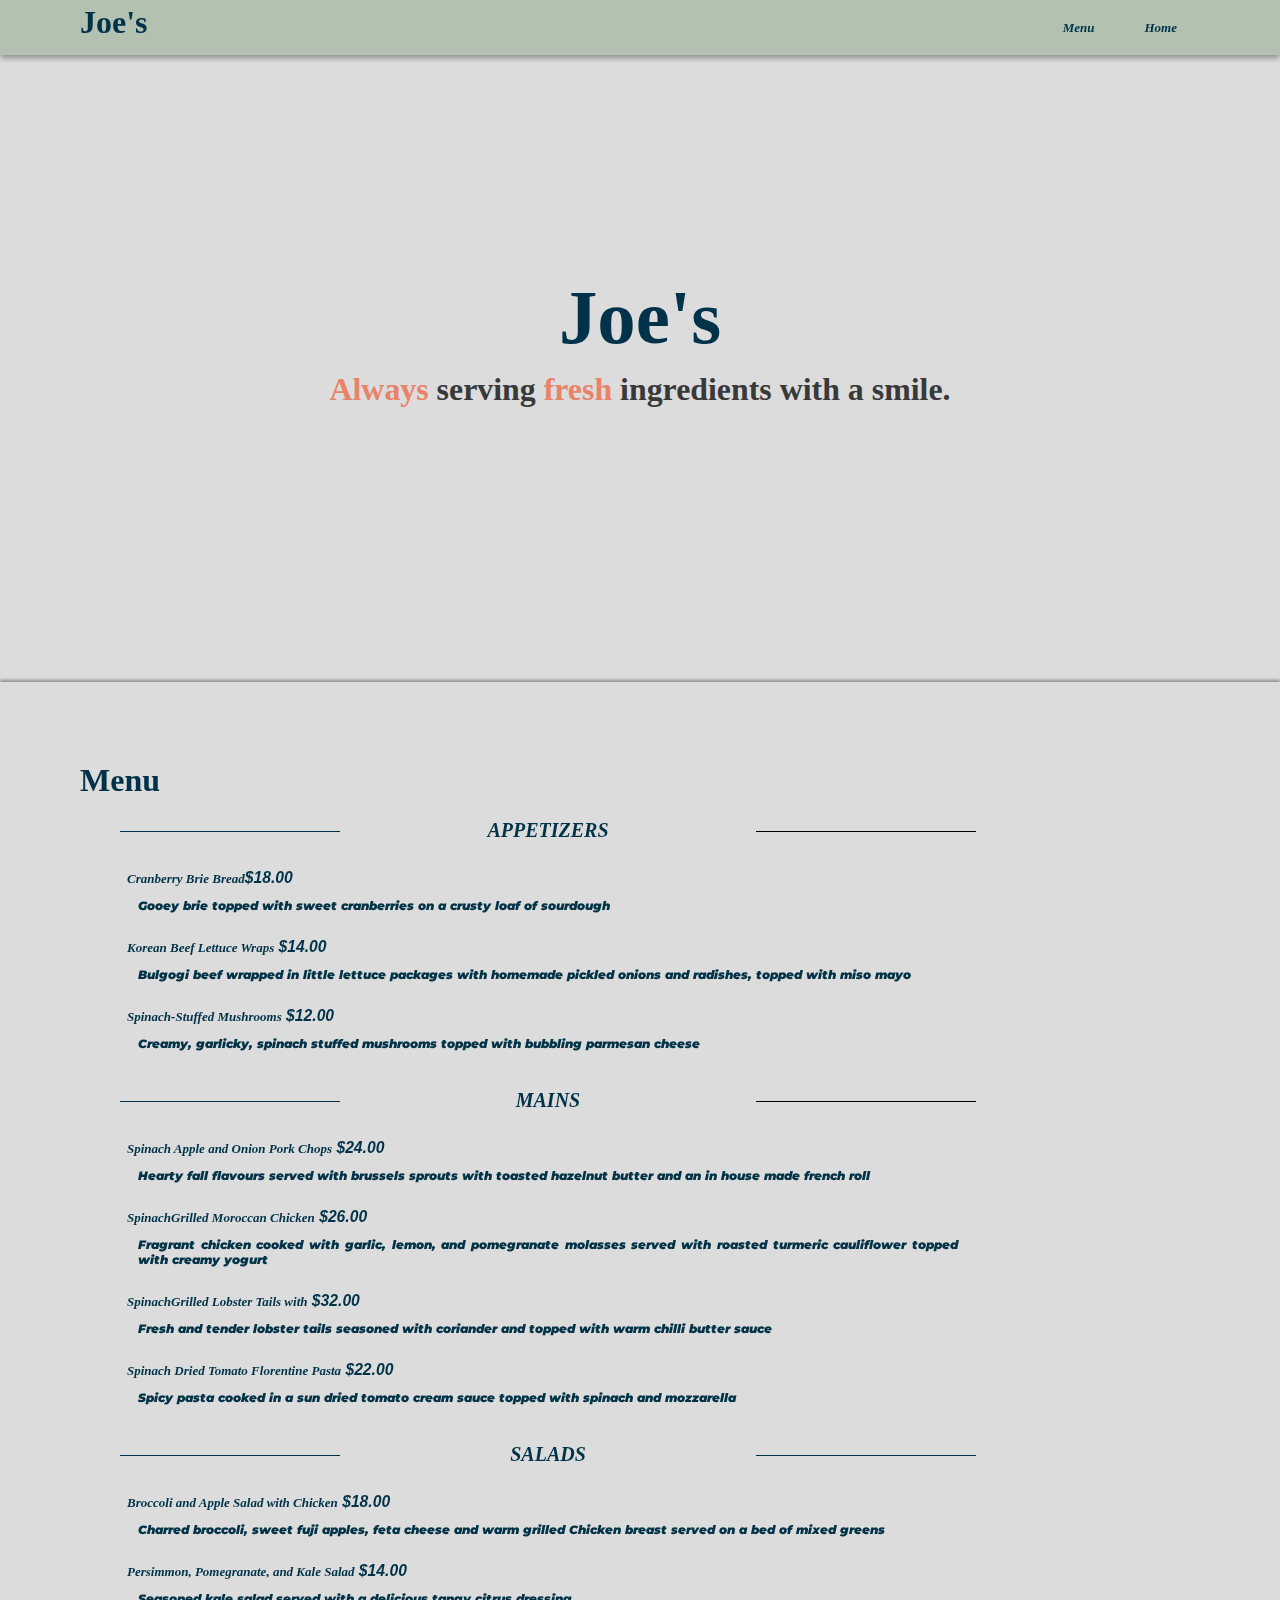
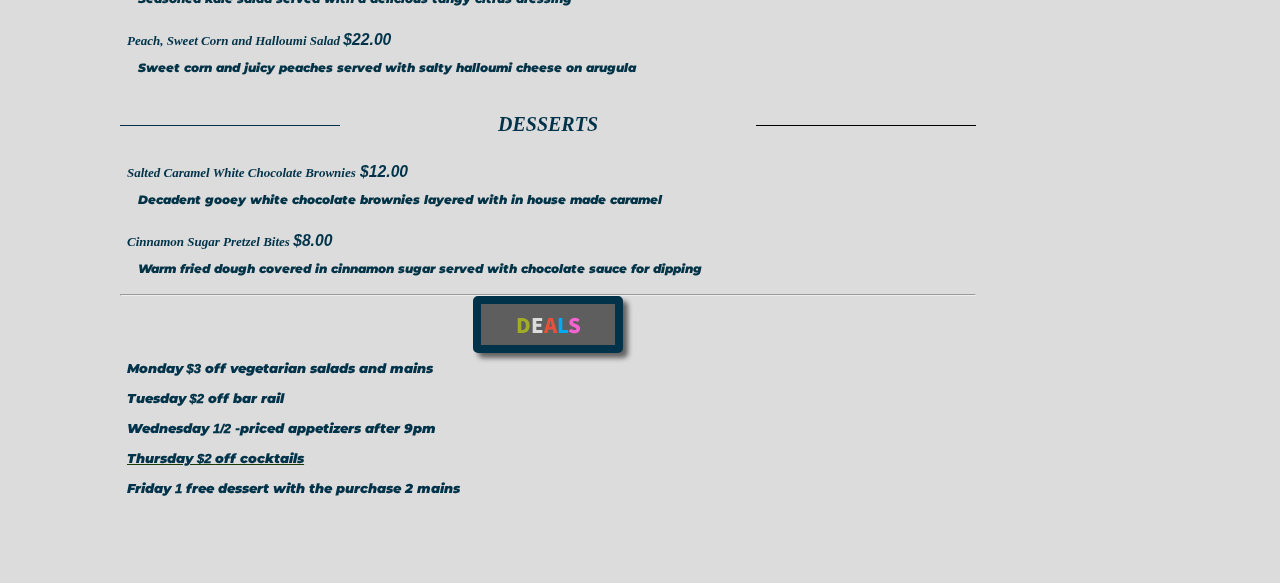
==== commit e0c174a5: "Update index.html" ====
--- a/index.html
+++ b/index.html
@@ -230,7 +230,7 @@
         
     }
     .price{
-             color:  #E65239;
+             color:  #003349;
              font-weight: bolder;
          font-family: 'Antonio', sans-serif;
 
